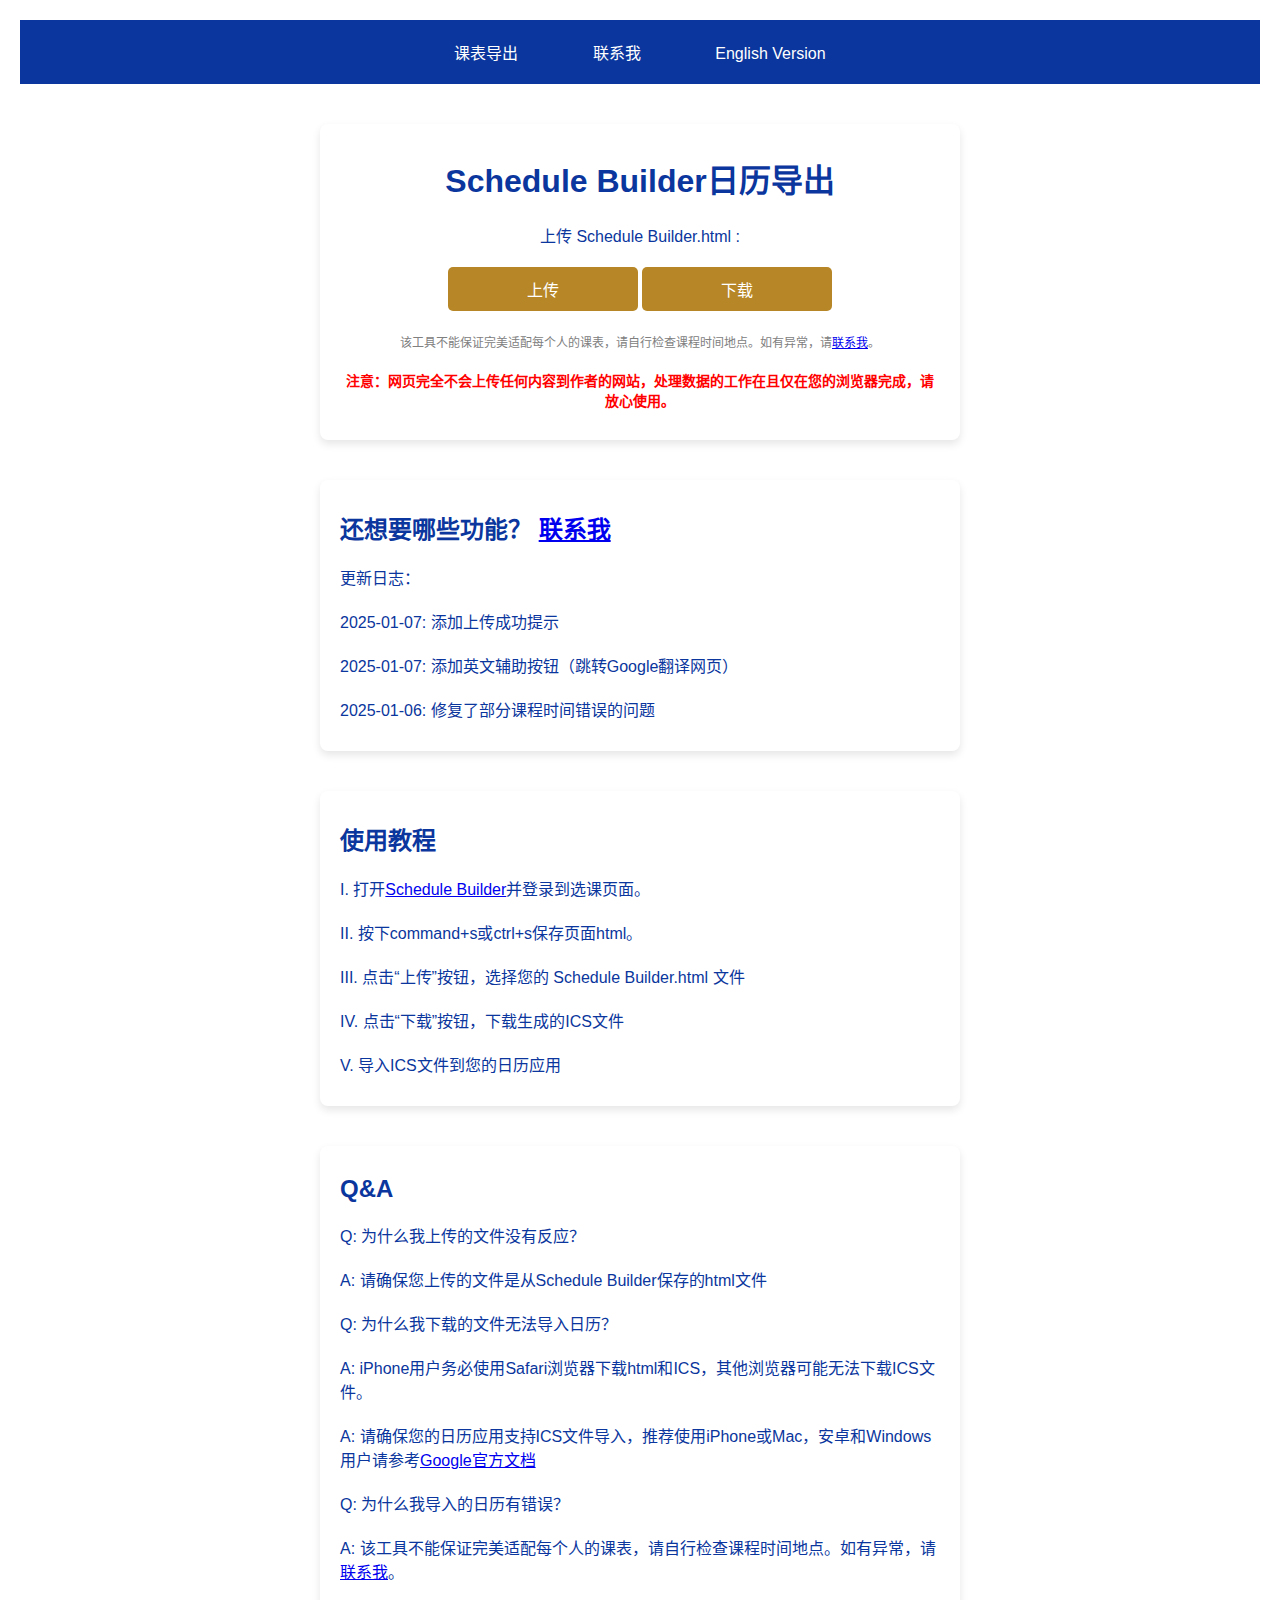
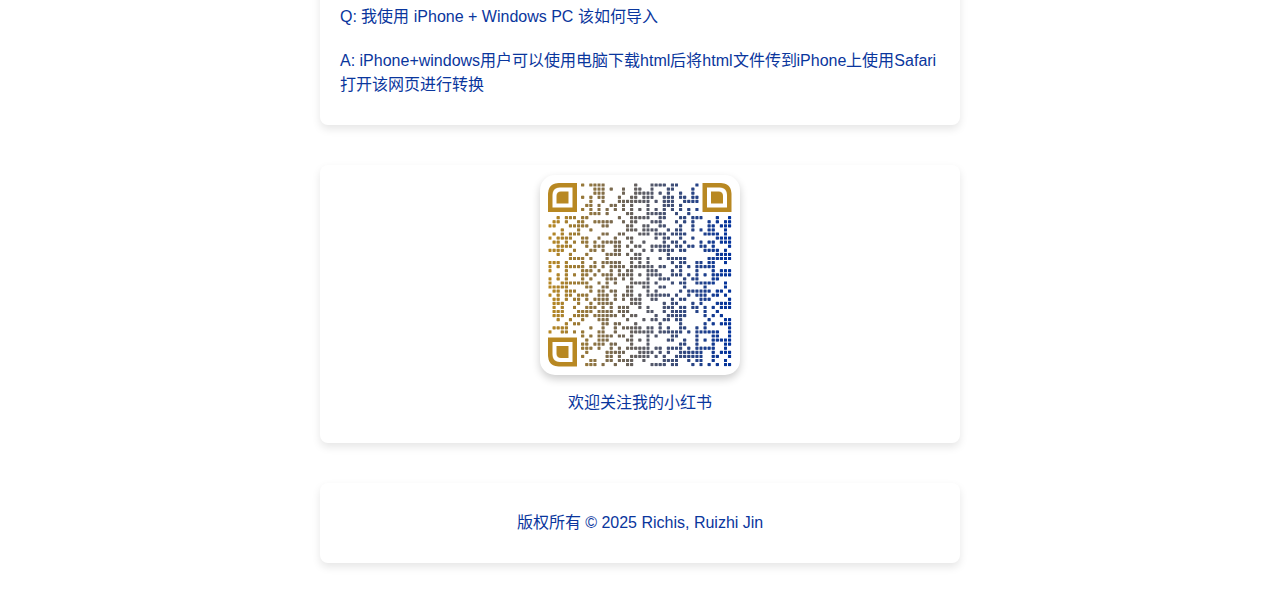
==== index.html @ f5e07183 "fix(index): 更新 TARGET_URL 中的类别参数" ====
<!DOCTYPE html>
<html lang="zh-CN">

<head>
    <meta charset="UTF-8">
    <meta name="viewport" content="width=device-width, initial-scale=1.0">
    <title>Richis' Schedule Export</title>
    <META HTTP-EQUIV="pragma" CONTENT="no-cache"> 
    <link rel="stylesheet" href="css/style.css"><!-- 引出css样式，方便维护 -->
</head>

<body>
    <div class="navbar">
        <a href="http://ucdsb.richis.top" target="_blank">课表导出</a>
        <a href="mailto:rzjin@ucdavis.edu">联系我</a>
        <a href="https://ucdsb-richis-top.translate.goog/?_x_tr_sch=http&_x_tr_sl=auto&_x_tr_tl=en&_x_tr_hl=en-US&_x_tr_pto=wapp">English Version</a>
    </div>
    
    <div class="container">
        <h1>Schedule Builder日历导出</h1>
        <p>上传 Schedule Builder.html :</p>

        <label for="fileInput" class="btn">上传</label>
        <input type="file" id="fileInput">
        <p id="uploadStatus" style="color: gray; display: none;">已上传</p>

        <label for="downloadBtn" class="btn" id="downloadLabel" disabled>下载</label>
        <button id="downloadBtn" class="btn" style="display: none;" disabled></button>
        <p style="color: gray; font-size: 12px;">该工具不能保证完美适配每个人的课表，请自行检查课程时间地点。如有异常，请<a href="mailto:rzjin@ucdavis.edu">联系我</a>。</p>
        <!-- 添加提示信息 -->
        <p style="color: red; font-size: 14px; font-weight: bold;">注意：网页完全不会上传任何内容到作者的网站，处理数据的工作在且仅在您的浏览器完成，请放心使用。</p>
    </div>

    <script>
        const weekdy = {"M":"MO","T":"TU","W":"WE","R":"TH","F":"FR"};
        const wkdynum = {"MO":1,"TU":2,"WE":3,"TH":4,"FR":5};

        const eachCourseInfo = {};
        const courseName = {};
        const finalTime = {};
        const finalend = {};
        const dropTime = {};
        const courseType = {};
        const courseLocation = {};
        const courseWeekdays = {};
        const courseStarttime = {};
        const courseEndtime = {};
        const courseMeetingTime = {};
        const officaldata ='';
        const TARGET_URL = 'https://dates.ucdavis.edu/export.aspx?callback=iCalExport&type=Relative&start=Months:-6&end=Years:1&categories=2,4,1';
        const PROXY_URL = 'https://corsproxy.io/?';
        const TIMEOUT = 15000; // 15秒超时

        function replaceWithNewline(A, B) {
    // 安全转义正则特殊字符
            const escapedB = B.replace(/[.*+?^${}()|[\]\\]/g, '\\$&');
    
    // 创建全局正则表达式
            const regex = new RegExp(escapedB, 'g');
    
    // 执行替换操作
            return A.replace(regex, '\n');
        }

        // 主函数
        async function fetchData() {
            try {
                // 通过代理发送请求
                const controller = new AbortController();
                const timeoutId = setTimeout(() => controller.abort(), TIMEOUT);

                const response = await fetch(PROXY_URL + encodeURIComponent(TARGET_URL), {
                    signal: controller.signal
                });

                clearTimeout(timeoutId);

                if (!response.ok) throw new Error(`HTTP错误 ${response.status}`);
                
                // 获取原始文本数据
                data = await response.text();
                data.replace("END:VCALENDAR", '\n');
                data=replaceWithNewline(data,"END:VCALENDAR");
                console.log(data);
                
                icsContent = data+icsContent;
            } catch (error) {
                handleError(error);
            } finally {
                document.querySelector('.loading').style.display = 'none';
            }
        }
        
        
        function sortWeek(weekdaysStr) {//给星期几排序，其实应该没用但是以防万一？
            const weekOrder = ["MO", "TU", "WE", "TH", "FR"];
            const weekList = weekdaysStr.split(',');
            const sortedWeek = weekList.sort((a, b) => weekOrder.indexOf(a) - weekOrder.indexOf(b));
            return sortedWeek.join(',');
        }

        function adjustToWeekday(startDate, targetWeekday) {
            //解决第一周由于开学日期和课程开学日期不同导致的错误
            let startWeekday = startDate.getDay();
            if (startWeekday === targetWeekday) {
                return startDate;
            }
            let daysDiff = (targetWeekday - startWeekday  + 7) % 7;
            let adjustedDate = new Date(startDate);
            adjustedDate.setDate(startDate.getDate() + daysDiff);
            return adjustedDate;
        }

        function removeDfrt(lst) {//去重复，简单粗暴
            return [...new Set(lst)];
        }

        function findId(fileContent) {//匹配CRN，当然不一定是CRN。098F为字符串。第一个学期的测试数据就把我卡了……
            const registeredCourses = [];
            fileContent.split('\n').forEach(line => {
                if (line.includes('CourseDetails.t') && line.includes('.REGISTRATION_STATUS = "Registered"')) {//抓取 已注册 id
                    const startIdx = line.indexOf('CourseDetails.t') + 'CourseDetails.t'.length;
                    const endIdx = line.indexOf('.REGISTRATION_STATUS');
                    const courseId = line.substring(startIdx, endIdx);
                    registeredCourses.push(courseId);
                }
                if (line.includes('CourseDetails.t') && line.includes('.REGISTRATION_STATUS = "W')) {//抓取 wl id
                    const startIdx = line.indexOf('CourseDetails.t') + 'CourseDetails.t'.length;
                    const endIdx = line.indexOf('.REGISTRATION_STATUS');
                    const courseId = line.substring(startIdx, endIdx);
                    registeredCourses.push(courseId);
                }
            });
            return registeredCourses;
        }

        function combineCourseTime(stt, endd) { 
            // 组合时间使用，干什么用的?
            // 是因为课程的开始时间是开课的第一天的上课时间，而下课时间是最后一天的下课时间。
            // 所以把时分秒摘出来和上课的年月日组合
            return stt.slice(0, 8) + endd.slice(8);
        }

        function finalTimeExport(dateStr) {//输出期末考试时间 new Date(2025,2,19,15,30,0)（2025年，3月，19日，15:30:00）
            if (dateStr === "null") {
                return ["null","null"];
            }
            const parts = dateStr.split(",");
            let year = parts[0];
            let month = (parseInt(parts[1]) + 1).toString().padStart(2, '0');//注意期末的月份是0-11，所以要加1
            let day = parts[2].padStart(2, '0');
            let hour = parts[3].padStart(2, '0');
            let endhour = parseInt(parts[3])+2;
            let minute = parts[4].padStart(2, '0');
            let second = parts[5].padStart(2, '0');
            timestart=`${year}${month}${day}T${hour.padStart(2,'0')}${minute}${second}`
            timeend = `${year}${month}${day}T${endhour.toString().padStart(2,'0')}${minute}${second}`
            return [timestart, timeend];
        }

        function dropDateExport(dateStr) {//输出退课日期，new Date(2025,(2 - 1),3,0,0,0)，（2025年，2月，3日，0时，0分，0秒，0毫秒）
            if (dateStr === "null") {
                return "null";
            }
            dateStr = dateStr.replace("(", "").replace(" - 1)", "");
            const parts = dateStr.split(",");
            const year = parts[0];
            const month = parts[1].padStart(2, '0');//月份正常
            const day = parts[2].padStart(2, '0');
            const hour = parts[3].padStart(2, '0');
            const minute = parts[4].padStart(2, '0');
            const second = parts[5].padStart(2, '0');
            return `${year}${month}${day}T${hour}${minute}${second}`;
        }

        function courseDateExport(dateStr) {//抓取到课程时间，形如new Date(2025,1 - 1,6,15,10,0,0)（2025年，1月，6日，15时，10分，0秒，0毫秒）
            dateStr = dateStr.replace("(", "").replace(" - 1", "").replace(")", "");
            const timeParts = dateStr.split(",");
            const year = timeParts[0];
            const month = timeParts[1].padStart(2, '0');
            const day = timeParts[2].padStart(2, '0');
            const hour = timeParts[3].padStart(2, '0');
            const minute = timeParts[4].padStart(2, '0');
            const second = timeParts[5].padStart(2, '0');
            return `${year}${month}${day}T${hour}${minute}${second}`;
        }

        function weekdaysExport(dateStr) {//课程信息里用的一个字母代表星期信息，ics文件语法用两个字母代表星期，进行转换
            return dateStr.replace("M", 'MO').replace("T", 'TU').replace("W", 'WE').replace("R", 'TH').replace("F", 'FR');
        }

        function findAllPositions(char, string) {
            const positions = [];
            let startIndex = 0;
            while (true) {
                const index = string.indexOf(char, startIndex);
                if (index === -1) {
                    break;
                }
                positions.push(index + char.length - 1);
                startIndex = index + 1;
            }
            return positions;
        }

        function finalExamOutput(numbers) {//输出期末考试时间，后确定期末考试时间统一为2小时，遂修改
            const header = "BEGIN:VEVENT\n";
            const footer = "END:VEVENT\n\n";
            numbers.forEach(number => {
                if (finalTime[number] === "null") {
                    return;
                }//部分课程没有期末，不输出
                const dtstart = `DTSTART;TZID=America/Los_Angeles:${finalTime[number]}\n`;
                const dtend = `DTEND;TZID=America/Los_Angeles:${finalend[number]}\n`;
                const summary = `SUMMARY:${courseName[number]} Final Exam\n`;
                icsContent += header + dtstart + dtend + summary + footer;
            });
        }

        function dropExport(numbers) {//设置的是一整天，不太好看，怎么整理好呢？？TODO
            //todo
            const header = "BEGIN:VEVENT\n";
            const footer = "END:VEVENT\n\n";
            numbers.forEach(number => {
                if (dropTime[number] === "null") {
                    return;
                }
                const dtstart = `DTSTART;TZID=America/Los_Angeles:${dropTime[number].slice(0, -7)}\n`;
                const dtend = `DTEND;TZID=America/Los_Angeles:${dropTime[number].slice(0, -7)}\n`;
                const summary = `SUMMARY:${courseName[number]} drop day\n`;
                icsContent += header + dtstart + dtend + summary + "TRANSP:FREE\n" + footer;
            });
        }

        function courseOutput(numbers) {
            const header = "BEGIN:VEVENT\n";
            const footer = "END:VEVENT\n\n";
            numbers.forEach(number => {
                for (let tp = 0; tp < courseMeetingTime[number]; tp++) {
                    const meetingname = `${number}${tp}`;
                    if (courseStarttime[meetingname] === "null") {
                        continue;
                    }
                    if (courseWeekdays[meetingname] === "null") {
                        continue;
                    }
                    const startday = new Date(courseStarttime[meetingname].slice(0, 4), courseStarttime[meetingname].slice(4, 6) - 1, courseStarttime[meetingname].slice(6, 8));
                    const coursedays = sortWeek(weekdaysExport(courseWeekdays[meetingname]));
                    const rightday = adjustToWeekday(startday, wkdynum[coursedays.slice(0, 2)]);
                    console.log("right day: "+rightday)
                    const dtstart = `DTSTART;TZID=America/Los_Angeles:${rightday.toISOString().slice(0, 10).replace(/-/g, '')}${courseStarttime[meetingname].slice(8)}\n`;
                    const classover = combineCourseTime(rightday.toISOString().slice(0, 10).replace(/-/g, ''), courseEndtime[meetingname]);
                    const dtend = `DTEND;TZID=America/Los_Angeles:${classover}\n`;
                    const location = `LOCATION:${courseLocation[meetingname]}\n`;
                    const rrule = `RRULE:FREQ=WEEKLY;UNTIL=${courseEndtime[meetingname].slice(0, 9)}235959Z;BYDAY=${sortWeek(weekdaysExport(courseWeekdays[meetingname]))}\n`;
                    const summary = `SUMMARY:${courseName[number]} ${courseType[meetingname]}\n`;
                    rem = `BEGIN:VALARM\nTRIGGER:-PT30M\nACTION:DISPLAY\nDESCRIPTION: ${summary}END:VALARM\n`
                    icsContent += header + dtstart + dtend + summary + location + rrule + rem + footer;
                }
            });
        }

        function aToB(s, a, b) {
            const startIndex = s.indexOf(a);
            if (startIndex === -1) {
                return ["null", -1];
            }
            const endIndex = s.indexOf(b, startIndex + a.length);
            if (endIndex === -1) {
                return ["null", -1];
            }
            const result = s.substring(startIndex + a.length, endIndex);
            return [result, endIndex + 1];
        }

        function findCoursesDetails(fileContent, numbers) {
            numbers.forEach(number => {
                const targetStr1 = `"ID":"${number}"`;
                const targetStr2 = `CourseDetails.t${number}.REGISTRATION_STATUS = `;
                const [linesInRange, tmp] = aToB(fileContent, targetStr1, targetStr2);
                eachCourseInfo[number] = linesInRange;
                let [a, tmp1] = aToB(eachCourseInfo[number], '"SUBJECT_CODE":"', '"');
                let [b, tmp2] = aToB(eachCourseInfo[number], '"COURSE_NUMBER":"', '"');
                let [c, tmp3] = aToB(eachCourseInfo[number], '"SECTION_NUMBER":"', '"');
                courseName[number] = `${a} ${b} ${c}`;
                [finalTime[number], tmp1] = aToB(eachCourseInfo[number], ',"FINAL_EXAM_STARTDATE":new Date(', ')');
                [finalTime[number],finalend[number]] = finalTimeExport(finalTime[number]);
                [dropTime[number], tmp2] = aToB(eachCourseInfo[number], ",\"DROP_DATE\":new Date(", ")\n");
                dropTime[number] = dropDateExport(dropTime[number]);
                [eachCourseInfo[number], tmp3] = aToB(eachCourseInfo[number], '"MEETINGS":[', '"REGISTRATION_STATUS":');
                const posi = findAllPositions('"TYPE":"', eachCourseInfo[number]);
                const meetingnum = posi.length;
                courseMeetingTime[number] = meetingnum;
                for (let tp = 0; tp < meetingnum; tp++) {
                    const meetingname = `${number}${tp}`;
                    [courseType[meetingname], tmp1] = aToB(eachCourseInfo[number].slice(posi[tp]), '"', '"');
                }
                const posi2 = findAllPositions('"LOCATION":"', eachCourseInfo[number]);
                for (let tp = 0; tp < meetingnum; tp++) {
                    const meetingname = `${number}${tp}`;
                    [courseLocation[meetingname], tmp2] = aToB(eachCourseInfo[number].slice(posi2[tp]), '"', '"');
                }
                const posi3 = findAllPositions(',"WEEKDAYS":"', eachCourseInfo[number]);
                for (let tp = 0; tp < meetingnum; tp++) {
                    const meetingname = `${number}${tp}`;
                    [courseWeekdays[meetingname], tmp3] = aToB(eachCourseInfo[number].slice(posi3[tp]), '"', '"');
                    if (courseWeekdays[meetingname] === "") {
                        courseWeekdays[meetingname] = "null";
                    }
                }
                const posi4 = findAllPositions('"STARTTIME"', eachCourseInfo[number]);
                for (let tp = 0; tp < meetingnum; tp++) {
                    const meetingname = `${number}${tp}`;
                    [courseStarttime[meetingname], tmp1] = aToB(eachCourseInfo[number].slice(posi4[tp]), 'te(', ',0)');
                    if (tmp1 === -1) {
                        courseStarttime[meetingname] = "null";
                        continue;
                    }
                    courseStarttime[meetingname] = courseDateExport(courseStarttime[meetingname]);
                }
                const posi5 = findAllPositions('"ENDTIME"', eachCourseInfo[number]);
                for (let tp = 0; tp < meetingnum; tp++) {
                    const meetingname = `${number}${tp}`;
                    [courseEndtime[meetingname], tmp2] = aToB(eachCourseInfo[number].slice(posi5[tp]), 'te(', ',0)');
                    if (tmp2 === -1) {
                        courseEndtime[meetingname] = "null";
                        continue;
                    }
                    courseEndtime[meetingname] = courseDateExport(courseEndtime[meetingname]);
                }
            });
        }

        let icsContent = officaldata;

        function icsExport(fileContent) {
            const registeredId = findId(fileContent);
            const uniqueRegisteredId = removeDfrt(registeredId);

           // const header = `BEGIN:VCALENDAR\nCALSCALE:GREGORIAN\nVERSION:2.0\nPRODID:rzjin@ucdavis.edu\nMETHOD:PUBLISH\n\n`;
            const header = '\n';
            const footer = "\nEND:VCALENDAR";

            icsContent = officaldata+header;
            
            findCoursesDetails(fileContent, uniqueRegisteredId);
            courseOutput(uniqueRegisteredId);
            finalExamOutput(uniqueRegisteredId);
            dropExport(uniqueRegisteredId);
            fetchData();
            
            icsContent += footer;
            document.getElementById('downloadBtn').disabled = false;
            document.getElementById('downloadLabel').disabled = false; // 确保下载按钮标签也启用
        }

        document.getElementById('fileInput').addEventListener('change', async (event) => {
            const file = event.target.files[0];
            if (file) {
                if (file.size <= 15000) {
                    window.location.reload();
                    alert('错误，请检查操作是否正确');
                    
                    document.getElementById('downloadBtn').disabled = true;
                    document.getElementById('downloadLabel').disabled = true;
                    return;
                }
                const fileContent = await file.text();
                await icsExport(fileContent);
                document.querySelector('label[for="fileInput"]').textContent = '上传成功';
                // 启用下载按钮
                document.getElementById('downloadBtn').disabled = false;
                document.getElementById('downloadLabel').disabled = false;
                document.getElementById('downloadBtn').style.backgroundColor = '#b78727';
            }
        });

        // 添加拖放事件监听器
        document.addEventListener('dragover', (event) => {
            event.preventDefault();
            document.body.style.backgroundColor = '#f0f0f0';
        });

        document.addEventListener('dragleave', (event) => {
            document.body.style.backgroundColor = '#fff';
        });

        document.addEventListener('drop', async (event) => {
            event.preventDefault();
            document.body.style.backgroundColor = '#fff';
            const file = event.dataTransfer.files[0];
            if (file) {
                if (file.size <= 15000) {
                    alert('错误，请检查操作是否正确');
                    window.location.reload();
                    document.getElementById('downloadBtn').disabled = true;
                    document.getElementById('downloadLabel').disabled = true;
                    return;
                }
                const fileContent = await file.text();
                await icsExport(fileContent);
                document.querySelector('label[for="fileInput"]').textContent = '上传成功';
                // 启用下载按钮
                document.getElementById('downloadBtn').disabled = false;
                document.getElementById('downloadLabel').disabled = false;
                document.getElementById('downloadBtn').style.backgroundColor = '#b78727';
            }
        });

        document.getElementById('downloadBtn').addEventListener('click', () => {
            const blob = new Blob([icsContent], { type: 'text/calendar;charset=utf-8;' });
            const link = document.createElement("a");
            const url = URL.createObjectURL(blob);
            if (blob.size <= 300) {
                alert('错误，请检查操作是否正确');
                window.location.reload();
                
                URL.revokeObjectURL(url);
                document.body.removeChild(link);
                document.getElementById('downloadBtn').disabled = true;
                document.getElementById('downloadLabel').disabled = true; // 确保下载按钮标签也禁用
                return;
            }
            link.setAttribute("href", url);
            link.setAttribute("download", "schedule.ics");
            document.body.appendChild(link);
            link.click();

        });
        
    </script>
<div class="container" style="text-align: left; margin-top: 20px;">
    <h2>还想要哪些功能？ <a href="mailto:rzjin@ucdavis.edu">联系我</a></h2>
    <!-- 这里可以添加具体的Q&A内容 -->
    <p>更新日志：</p>
    <p>2025-01-07: 添加上传成功提示</p>
    <p>2025-01-07: 添加英文辅助按钮（跳转Google翻译网页）</p>
    <p>2025-01-06: 修复了部分课程时间错误的问题</p>
</div>

<div class="container" style="text-align: left; margin-top: 20px;">
    <h2>使用教程</h2>
    <p>I.   打开<a href="https://my.ucdavis.edu/schedulebuilder/" target="_blank">Schedule Builder</a>并登录到选课页面。</p>
    <p>II.  按下command+s或ctrl+s保存页面html。</p>
    <p>III. 点击“上传”按钮，选择您的 Schedule Builder.html 文件</p>
    <p>IV.  点击“下载”按钮，下载生成的ICS文件</p>
    <p>V.   导入ICS文件到您的日历应用</p>
</div>

<div class="container" style="text-align: left; margin-top: 20px;">
    <h2>Q&A</h2>
    <!-- 这里可以添加具体的Q&A内容 -->
    <p>Q: 为什么我上传的文件没有反应？</p>
    <p>A: 请确保您上传的文件是从Schedule Builder保存的html文件</p>
    <p>Q: 为什么我下载的文件无法导入日历？</p>
    <p>A: iPhone用户务必使用Safari浏览器下载html和ICS，其他浏览器可能无法下载ICS文件。</p>
    <p>A: 请确保您的日历应用支持ICS文件导入，推荐使用iPhone或Mac，安卓和Windows用户请参考<a href="https://support.google.com/calendar/answer/37118?hl=en&co=GENIE.Platform%3DDesktop&oco=1" target="_blank">Google官方文档</a></p>
    <p>Q: 为什么我导入的日历有错误？</p>
    <p>A: 该工具不能保证完美适配每个人的课表，请自行检查课程时间地点。如有异常，请<a href="mailto:rzjin@ucdavis.edu">联系我</a>。</p>
    <p>Q: 我使用 iPhone + Windows PC 该如何导入</p>
    <p>A: iPhone+windows用户可以使用电脑下载html后将html文件传到iPhone上使用Safari打开该网页进行转换</p>

</div>

<div class="container" style="text-align: center; margin-top: 20px;">
    <a href="https://www.xiaohongshu.com/user/profile/5d3c1440000000001200a9e3" target="_blank">
        <img src="images/xhscode.png" alt="小红书二维码" style="border-radius: 15px; box-shadow: 0 4px 8px rgba(0, 0, 0, 0.2); width: 200px;">
    </a>
    <p style="margin-top: 10px;">欢迎关注我的小红书</p>
</div>

<!-- Default Statcounter code for UCDavisSB
http://ucdsb.richis.top -->
<script type="text/javascript">
    var sc_project=13074702; 
    var sc_invisible=1; 
    var sc_security="a34c6e49"; 
    </script>
    <script type="text/javascript"
    src="https://www.statcounter.com/counter/counter.js"
    async></script>
    <noscript><div class="statcounter"><a title="Web Analytics"
    href="https://statcounter.com/" target="_blank"><img
    class="statcounter"
    src="https://c.statcounter.com/13074702/0/a34c6e49/1/"
    alt="Web Analytics"
    referrerPolicy="no-referrer-when-downgrade"></a></div></noscript>
    <!-- End of Statcounter Code -->

    <div class="container" style="text-align: center; margin-top: 20px;">
        <p>版权所有 &copy; 2025 Richis, Ruizhi Jin</p>
    </div>

</body>

</html>
---- css/style.css ----
body {
    font-family: Arial, sans-serif;
    margin: 20px;
    background-color: #fff;
    color: #0a369d;
}
h1 {
    color: #0a369d;
}
p {
    margin-bottom: 20px;
}
.btn {
    display: inline-block;
    margin-bottom: 10px;
    background-color: #b78727;
    color: white;
    border: none;
    padding: 10px 20px;
    cursor: pointer;
    border-radius: 5px;
    transition: background-color 0.3s;
    text-align: center;
    width: 150px;
}
.btn:hover {
    background-color: #8c661f;
}
#downloadBtn:disabled {
    background-color: #ccc;
    cursor: not-allowed;
}
#downloadBtn:not(:disabled) {
    background-color: #b78727;
    cursor: pointer;
}
#output {
    margin-top: 20px;
    padding: 10px 20px;
    background-color: #fff;
    border-radius: 8px;
}
.container {
    max-width: 600px;
    margin: 0 auto;
    padding: 10px 20px;
    background-color: #fff;
    border-radius: 8px;
    box-shadow: 0 4px 8px rgba(0, 0, 0, 0.1);
    text-align: center;
    margin-top: 40px; /* 顶部间距 */
    margin-bottom: 40px;
}
.icon {
    margin-right: 5px;
}
input[type="file"] {
    opacity: 0;
    position: absolute;
    width: 1px;
    height: 1px;
    z-index: -1;
}
label {
    display: inline-block;
    background-color: #b78727;
    color: white;
    padding: 10px 20px;
    cursor: pointer;
    border-radius: 8px;
    transition: background-color 0.3s;
}
label:hover {
    background-color: #8c661f;
}
.navbar {
    background-color: #0a369d; /* 深蓝色背景 */
    padding: 10px;
    text-align: center;
}
.navbar a {
    display: inline-block;
    margin: 0 15px;
    background-color: transparent;
    color: white;
    padding: 10px 20px;
    text-decoration: none;
    border-radius: 5px;
    transition: background-color 0.3s;
}
.navbar a:hover {
    background-color: #b78727;
}
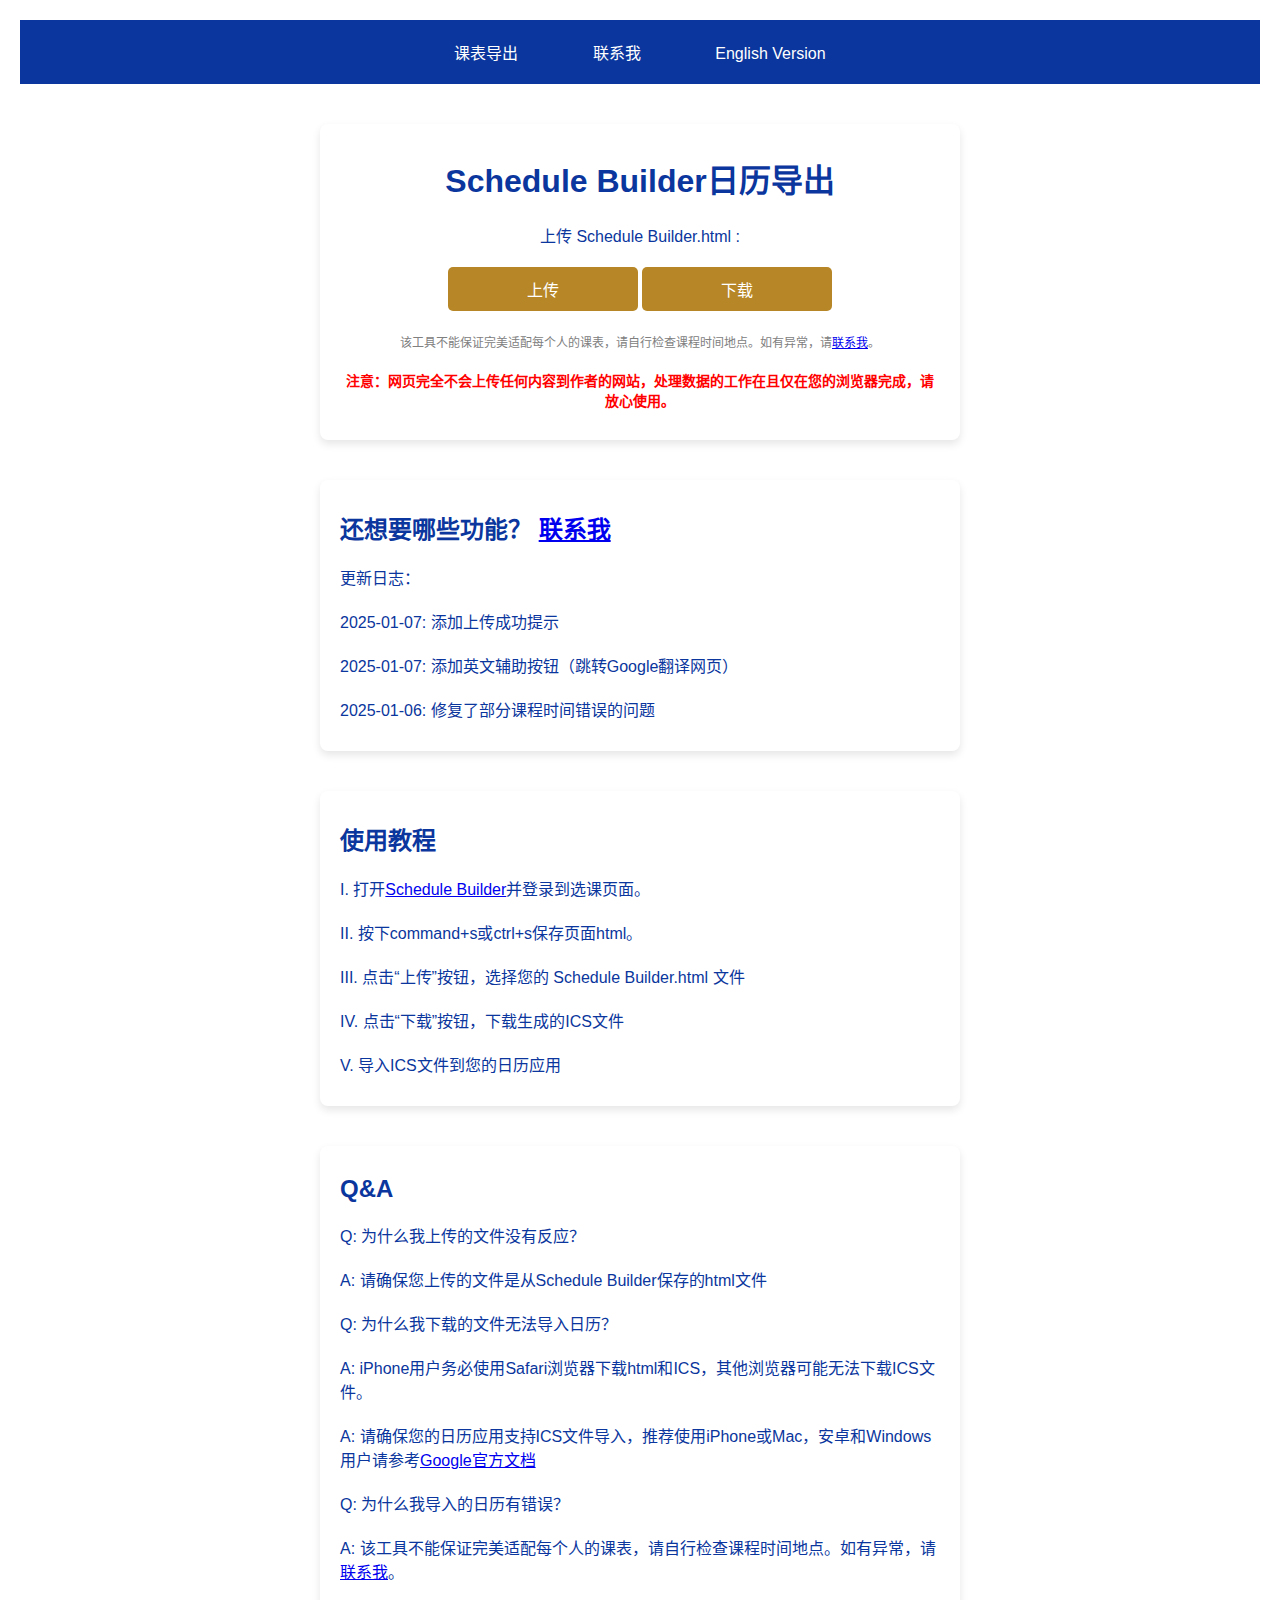
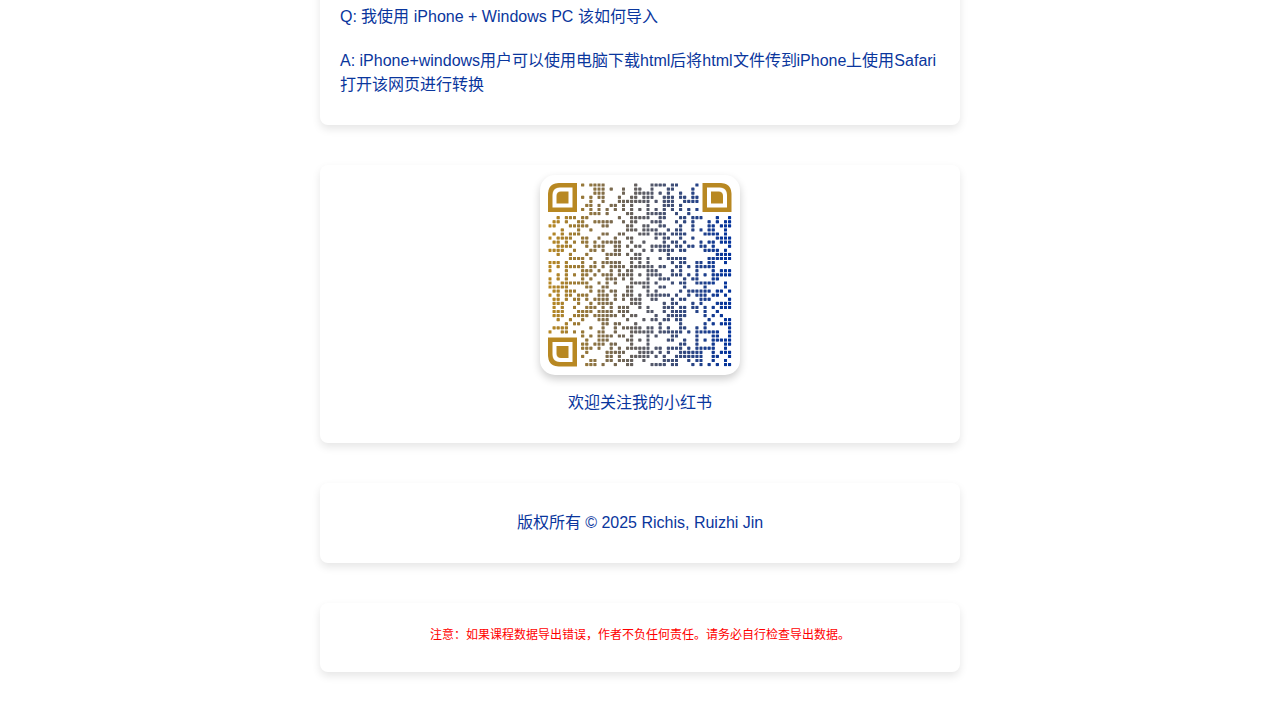
==== commit 6f6113bd: "docs: 添加课程数据导出错误免责声明" ====
--- a/index.html
+++ b/index.html
@@ -47,10 +47,13 @@
         const courseEndtime = {};
         const courseMeetingTime = {};
         const officaldata ='';
-        const TARGET_URL = 'https://dates.ucdavis.edu/export.aspx?callback=iCalExport&type=Relative&start=Months:-6&end=Years:1&categories=2,4,1';
+        const TARGET_URL = 'https://dates.ucdavis.edu/export.aspx?callback=iCalExport&type=Relative&start=Months:-6&end=Years:1&categories=2,4,1,6';
         const PROXY_URL = 'https://corsproxy.io/?';
         const TIMEOUT = 15000; // 15秒超时
-
+        function filterAlphanumeric(str) {
+  // 使用正则表达式替换所有非字母数字的字符
+            return str.replace(/[^a-zA-Z0-9]/g, '');
+        }
         function replaceWithNewline(A, B) {
     // 安全转义正则特殊字符
             const escapedB = B.replace(/[.*+?^${}()|[\]\\]/g, '\\$&');
@@ -184,7 +187,14 @@
             const second = timeParts[5].padStart(2, '0');
             return `${year}${month}${day}T${hour}${minute}${second}`;
         }
-
+        function hash(str) {
+            let hash = 0;
+            for (let i = 0; i < str.length; i++) {
+                hash = (hash << 5) - hash + str.charCodeAt(i);
+                hash |= 0;
+            }
+            return hash;
+        }
         function weekdaysExport(dateStr) {//课程信息里用的一个字母代表星期信息，ics文件语法用两个字母代表星期，进行转换
             return dateStr.replace("M", 'MO').replace("T", 'TU').replace("W", 'WE').replace("R", 'TH').replace("F", 'FR');
         }
@@ -212,8 +222,10 @@
                 }//部分课程没有期末，不输出
                 const dtstart = `DTSTART;TZID=America/Los_Angeles:${finalTime[number]}\n`;
                 const dtend = `DTEND;TZID=America/Los_Angeles:${finalend[number]}\n`;
+                const uuid = filterAlphanumeric(`UID:${number}${number}${courseName[number]}FINAL`);
+                const uid = `UID:${uuid}\n`;
                 const summary = `SUMMARY:${courseName[number]} Final Exam\n`;
-                icsContent += header + dtstart + dtend + summary + footer;
+                icsContent += header + dtstart + dtend + uid + summary + footer;
             });
         }
 
@@ -227,8 +239,10 @@
                 }
                 const dtstart = `DTSTART;TZID=America/Los_Angeles:${dropTime[number].slice(0, -7)}\n`;
                 const dtend = `DTEND;TZID=America/Los_Angeles:${dropTime[number].slice(0, -7)}\n`;
+                const uuid = filterAlphanumeric(`UID:${number}${number}${courseName[number]}DROPDAY`);
+                const uid = `UID:${uuid}\n`;
                 const summary = `SUMMARY:${courseName[number]} drop day\n`;
-                icsContent += header + dtstart + dtend + summary + "TRANSP:FREE\n" + footer;
+                icsContent += header + dtstart + dtend + uid + summary + "TRANSP:FREE\n" + footer;
             });
         }
 
@@ -254,8 +268,10 @@
                     const location = `LOCATION:${courseLocation[meetingname]}\n`;
                     const rrule = `RRULE:FREQ=WEEKLY;UNTIL=${courseEndtime[meetingname].slice(0, 9)}235959Z;BYDAY=${sortWeek(weekdaysExport(courseWeekdays[meetingname]))}\n`;
                     const summary = `SUMMARY:${courseName[number]} ${courseType[meetingname]}\n`;
+                    const uuid = filterAlphanumeric(`UID:${number}${number}${hash(dtstart+dtend)}${location}${courseName[number]}${courseType[meetingname]}`);
+                    const uid = `UID:${uuid}\n`;
                     rem = `BEGIN:VALARM\nTRIGGER:-PT30M\nACTION:DISPLAY\nDESCRIPTION: ${summary}END:VALARM\n`
-                    icsContent += header + dtstart + dtend + summary + location + rrule + rem + footer;
+                    icsContent += header + dtstart + dtend + summary + location + rrule + uid + rem + footer;
                 }
             });
         }
@@ -491,6 +507,9 @@
         <p>版权所有 &copy; 2025 Richis, Ruizhi Jin</p>
     </div>
 
+    <div class="container" style="text-align: center; margin-top: 20px;">
+        <p style="color: red; font-size: 12px;">注意：如果课程数据导出错误，作者不负任何责任。请务必自行检查导出数据。</p>
+    </div>
 </body>
 
 </html>